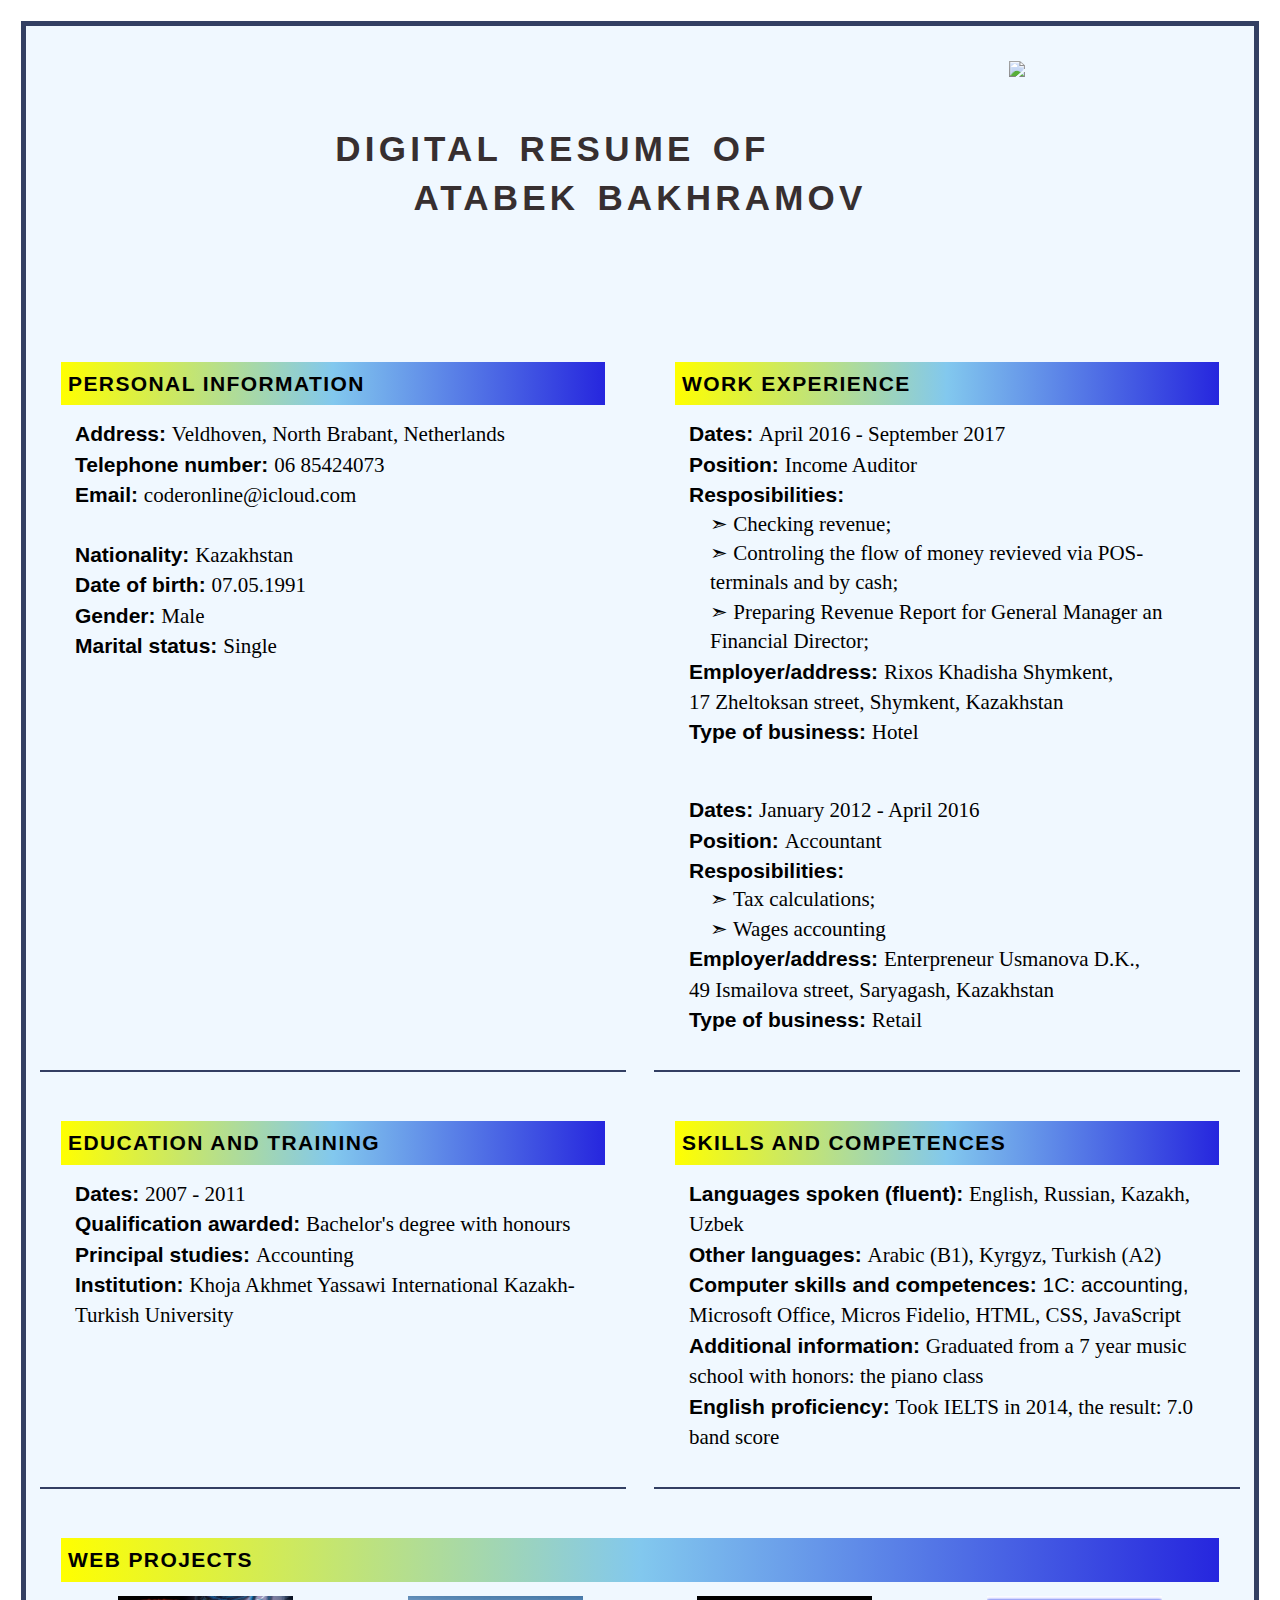
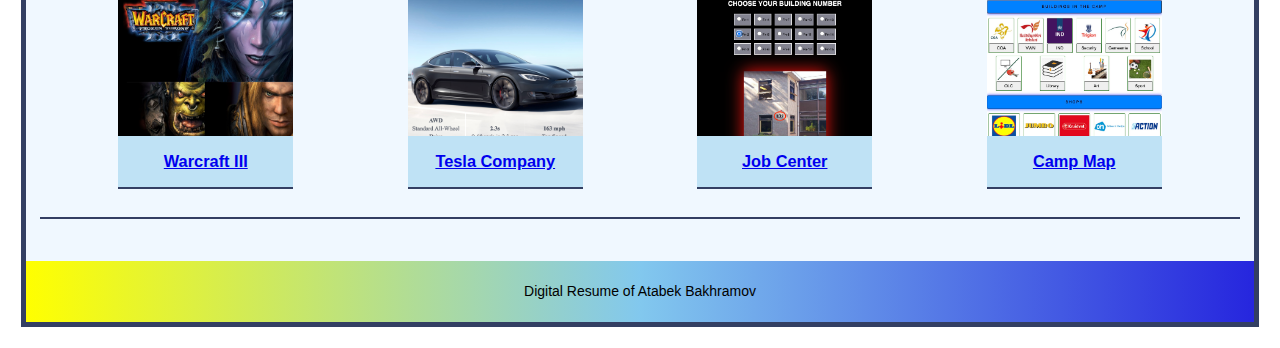
==== week1/Digital_Resume/index.html @ 7cb30e69 "Update index.html" ====
<!DOCTYPE html>
<html lang="en">
<head>
    <meta charset="UTF-8">
    <meta name="viewport" content="width=device-width, initial-scale=1.0">
    <link rel="stylesheet" href="./style.css">
    <title>Digital Resume</title>
</head>
<body>
    <!--The whole page is wrapped in a container-->
    <div class="main-container">

        <!--Header starts: includes a title and a picture-->
        <header>
            <div class="main-pic-container">
                <img src="/images/profile_picture.jpg">
            </div>
            <h1>Digital Resume of<br>Atabek Bakhramov</h1>
        </header>
        <!--Header ends-->

        <!--Personal Info article starts-->
        <article class="personal-info">
            <h2 class="section-headers">Personal Information</h2>
            <ul class="article-list">
                <li class="value-details">Address: <span class="key-details">Veldhoven, North Brabant, Netherlands</span></li>
                <li class="value-details">Telephone number: <span class="key-details">06 85424073</span></li>
                <li class="value-details">Email: <span class="key-details">coderonline@icloud.com</span></li>
                <br>
                <li class="value-details">Nationality: <span class="key-details">Kazakhstan</span></li>
                <li class="value-details">Date of birth: <span class="key-details">07.05.1991</span></li>
                <li class="value-details">Gender: <span class="key-details">Male</span></li>
                <li class="value-details">Marital status: <span class="key-details">Single</span></li>
            </ul>
        </article>
        <!--Personal Info article ends-->

        <!--Work Experience article starts-->
        <article class="work-experience">
            <h2 class="section-headers">Work Experience</h2>
            <!--The first part of Work Experience starts-->
            <ul class="article-list">
                <li class="value-details">Dates: <span class="key-details">April 2016 - September 2017</span></li>
                <li class="value-details">Position: <span class="key-details">Income Auditor</span></li>
                <!--A list item of "Responsibilities" includes sub-unordered list of items-->
                <li class="value-details">Resposibilities: 
                    <ul>
                        <li class="key-details resposibilities">Checking revenue;</li>
                        <li class="key-details resposibilities">Controling the flow of money revieved via POS-terminals and by cash;</li>
                        <li class="key-details resposibilities">Preparing Revenue Report for General Manager an Financial Director;</li>
                    </ul>
                </li>
                <!--Sub-unordered list ends-->
                <li class="value-details">Employer/address: <span class="key-details">Rixos Khadisha Shymkent, <span class="key-details keep-together">17 Zheltoksan</span> street, Shymkent, Kazakhstan</span></li>
                <li class="value-details">Type of business: <span class="key-details">Hotel</span></li>
            </ul>
            <!--The first part of Work Experience ends-->
            <br>
            <!--The second part of Work Experience starts-->
            <ul class="article-list">
                <li class="value-details">Dates: <span class="key-details">January 2012 - April 2016</span></li>
                <li class="value-details">Position: <span class="key-details">Accountant</span></li>
                <!--A list item of "Responsibilities" includes sub-unordered list of items-->
                <li class="value-details">Resposibilities: 
                    <ul>
                        <li class="key-details resposibilities">Tax calculations;</li>
                        <li class="key-details resposibilities">Wages accounting</li>
                    </ul>
                </span></li>
                <!--Sub-unordered list ends-->
                <li class="value-details">Employer/address: <span class="key-details">Enterpreneur Usmanova D.K., <span class="key-details keep-together">49 Ismailova</span> street, Saryagash, Kazakhstan</span></li>
                <li class="value-details">Type of business: <span class="key-details">Retail</span></li>
            </ul>
            <!--The second part of Work Experience ends-->
        </article>
        <!--Work Experience article ends-->

        <!--Web projects article starts: contains one header and four div boxes. 
        Each of it includes a picture and a name linked to the website of the project-->
        <article class="web-projects">
            <h2 class="section-headers">Web Projects</h2>
            <div class="projects-container">
                <div class="project-box">
                    <div class="project-pic-container">
                        <img src="./images/warcrarft.jpg">
                    </div>
                    <a href="https://codepen.io/camelCaseCoder/full/Poqjrjg" target="_blank"><h3 class="project-heading">Warcraft III</h3></a>
                </div>
                <div class="project-box">
                    <div class="project-pic-container">
                        <img src="./images/tesla.png">
                    </div>
                    <a href="https://codepen.io/camelCaseCoder/full/eYJJqOp" target="_blank"><h3 class="project-heading">Tesla Company</h3></a>
                </div>
               <div class="project-box">
                    <div class="project-pic-container">
                        <img src="./images/job_center.png">
                    </div>
                    <a href="https://codepen.io/code_tester/full/dyMXrqJ" target="_blank"><h3 class="project-heading">Job Center</h3></a>
                </div>
                <div class="project-box">
                    <div class="project-pic-container">
                        <img src="./images/camp_map.jpg">
                    </div>
                    <a href="https://codepen.io/code_tester/full/wvGRxQR" target="_blank"><h3 class="project-heading">Camp Map</h3></a>
                </div>
            </div>
        </article>
        <!--Web projects article ends-->

        <!--Education article starts-->
        <article class="education">
            <h2 class="section-headers">Education and Training</h2>
            <ul class="article-list">
                <li class="value-details">Dates: <span class="key-details">2007 - 2011</span></li>
                <li class="value-details">Qualification awarded: <span class="key-details">Bachelor's degree with honours</span></li>
                <li class="value-details">Principal studies: <span class="key-details">Accounting</span></li>
                <li class="value-details">Institution: <span class="key-details">Khoja Akhmet Yassawi International Kazakh-Turkish University</span></li>
            </ul>
        </article>
        <!--Education article ends-->

        <!--Skills article starts-->
        <article class="skills">
            <h2 class="section-headers">Skills and Competences</h2>
            <ul class="article-list">
                <li class="value-details">Languages spoken (fluent): <span class="key-details">English, Russian, Kazakh, Uzbek</span></li>
                <li class="value-details">Other languages: <span class="key-details">Arabic (B1), Kyrgyz, Turkish (A2)</span></li>
                <li class="value-details">Computer skills and competences: <span class="key-details"><span class="keep-together">1C: accounting,</span> Microsoft Office, Micros Fidelio, HTML, CSS, JavaScript</span></li>
                <li class="value-details">Additional information: <span class="key-details">Graduated from a 7 year music school with honors: the piano class</span></li>
                <li class="value-details">English proficiency: <span class="key-details">Took IELTS in 2014, the result: 7.0 band score</span></li>
            </ul>
        </article>
        <!--Skills article ends-->

        <!--The footer starts-->
        <footer>
            <!--It is required to use a "p" tag among "ul, h1, h2, img" tags in the homework. I didn't know where I would use my p tag in the resume. So I am using it here :D-->
            <p>Digital Resume of Atabek Bakhramov</p>
        </footer>
        <!--The footer ends-->

    </div>
    <!--The container ends: Hooray!-->
</body>
</html>
---- week1/Digital_Resume/style.css ----
/* General rules for the web-page start */ 

* {
    margin: 0;
    padding: 0;
    box-sizing: border-box;
    line-height: 1.4; /* https://developer.mozilla.org/en-US/docs/Web/CSS/line-height shows 1.15 unit as "normal". Traversy Media in his videos uses 1.6. I prefer 1.4. */
    font-family: Arial, Helvetica, sans-serif;
}

:root {
    --border: rgb(51, 63, 99);
    --bg-color: linear-gradient(to right, rgb(255, 255, 0), rgb(130, 200, 238), rgb(38, 38, 222));
}

img {
    max-width: 100%;
}

/* General rules for the web-page end */ 

/* The layout of the web-page start */

.main-container {
    display: grid;
    margin: 1.5rem;
    background-color: rgb(240, 248, 255);
    border: 5px solid var(--border);
    grid-template-columns: repeat(5, 1fr);
    grid-template-areas: 
        "header header header header header"
        "personal-info personal-info work-experience work-experience web-projects"
        "education education skills skills ."
        "footer footer footer footer footer";
}

header {
    grid-area: header;
    min-height: 21.5rem;
}

.personal-info {
    grid-area: personal-info;
}

.work-experience {
    grid-area: work-experience;
}

.education {
    grid-area: education;
}

.web-projects {
    grid-area: web-projects;
}

.skills {
    grid-area: skills;
}

footer {
    grid-area: footer;
}

/* The layout of the web-page end */

/* Header's elements start */

.main-pic-container {
    float: right;
    width: 12.5rem;
    position: relative;
    top: 2.5rem;
    right: 5rem;
}

header h1 {
    font-size: 2.5rem;
    position: relative;
    top: 7rem;
    text-align: center;
    text-transform: uppercase;
    letter-spacing: 0.3rem;
    word-spacing: 0.3rem;
    color: rgb(55, 47, 48);
    /* -webkit-text-stroke: 0.1rem rgb(194, 233, 51); */
}

/* Header's elements end */

/* Article's rules start */

article {
    margin: 1rem;
    padding: 1.5rem;
    border-bottom: 0.2rem solid var(--border);
}

article .section-headers {
    padding: 0.5rem;
    background-image: var(--bg-color);
    letter-spacing: 0.1rem;
    text-transform: uppercase;
}

ul.article-list {
    list-style: none;
    list-style-position: inside;
    padding: 1rem;
    font-size: 1.5rem;
}

li.value-details {
    font-weight: bold;
    font-family: 'Lucida Sans', Arial, sans-serif;
}

.key-details {
    font-weight: initial;
    font-family: 'Times New Roman', Times, serif;
}

li.resposibilities {
    list-style: none;
    padding-left: 1.5rem;
}

li.resposibilities::before { 
    content: "➣ "; 
}

span.keep-together {
    white-space: nowrap;
}

/* Article's rules end */

/* Rules for the Web projects section start */

.projects-container {
    display: flex;
    flex-direction: column;
    align-items: center;
    margin-top: 0.5rem;
}

.project-box {
    margin: 0.5rem;
    width: 12.5rem;
    background-color: rgb(191, 226, 245);
    border-bottom: 2px solid var(--border);
}

.project-pic-container {
    height: 10rem;
    overflow: hidden;
}

h3.project-heading {
    padding: 1rem;
    text-align: center;
}

.project-box a {
    /* text-decoration: none; */
}

.project-box a:hover {
    color: red;
}

/* Rules for the Web projects section end */

/* Selectors for the Footer start */

footer {
    margin-top: 2rem;
    background-image: var(--bg-color);

}

footer p {
    font-size: 1rem;
    padding: 1.5rem;
    text-align: center;
}

/* Selectors for the Footer end */

/* All Media Queries */

@media only screen and (max-width: 1420px) {
    html {
        font-size: 14px;
    }

    .main-container {
        grid-template-columns: repeat(2, 1fr);
        grid-template-areas: 
            "header header"
            "personal-info work-experience"
            "education skills"
            "web-projects web-projects"
            "footer footer";
    }

    .projects-container {
        flex-direction: row;
        align-items: initial;
        justify-content: space-around;
    }
}

@media only screen and (max-width: 990px) {
    html {
        font-size: 10px;
    }

    .main-container {
        grid-template-columns: repeat(1, 1fr);
        grid-template-areas: 
            "header"
            "personal-info"
            "work-experience"
            "education"
            "skills"
            "web-projects"
            "footer";
    }

    .projects-container {
        flex-wrap: wrap;
    }
}

@media only screen and (max-width: 600px) {
    header {
        min-height: 13rem;
    }

    .main-pic-container {
        width: 10rem;
        top: 1.5rem;
        right: 2.5rem;
        margin-left: 1.5rem;
    }

    header h1 {
        font-size: 2rem;
        top: 4.5rem;
        letter-spacing: initial;
        word-spacing: initial;
    }
}

@media only screen and (max-width: 420px) {
    .main-pic-container {
        top: 1rem;
        right: 1rem;
    }

    header h1 {
        margin: 0.8rem;
        font-size: 1.5rem;
    }
}

/* Finished! Hooray! :) */
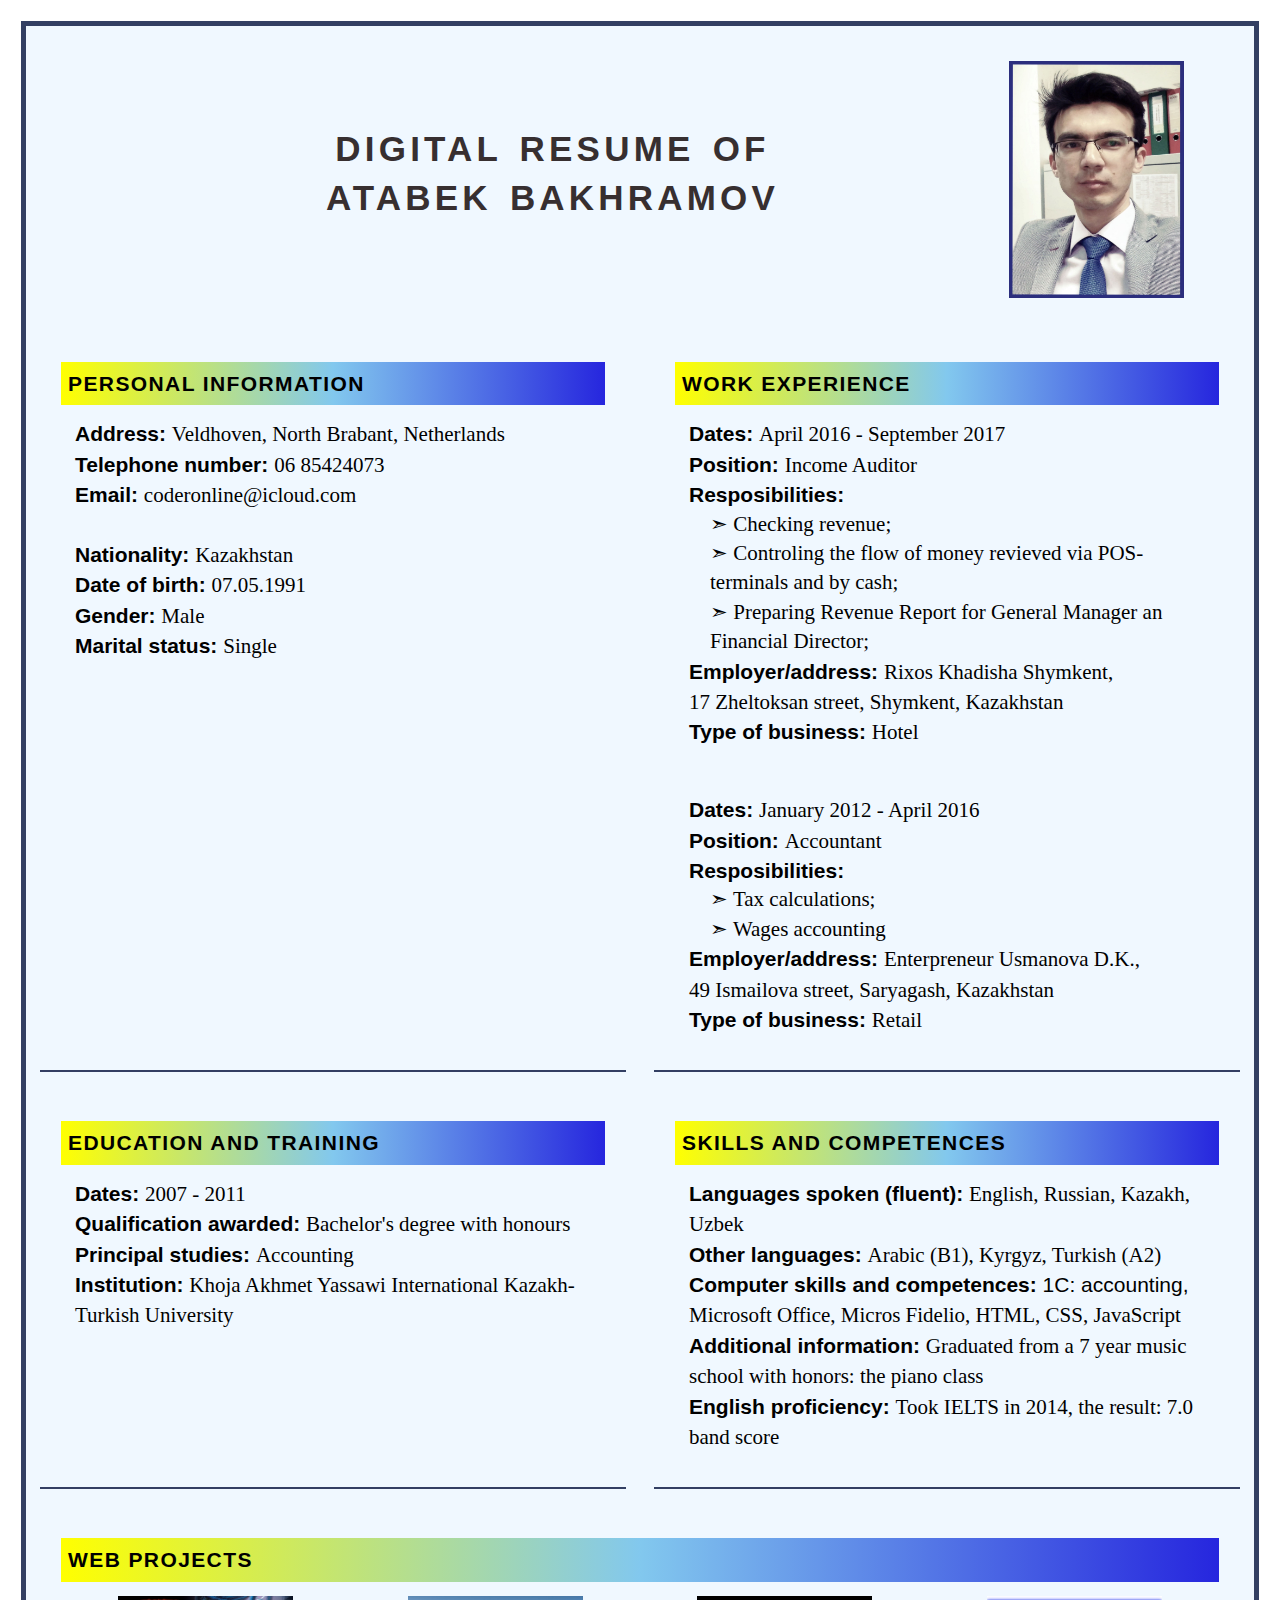
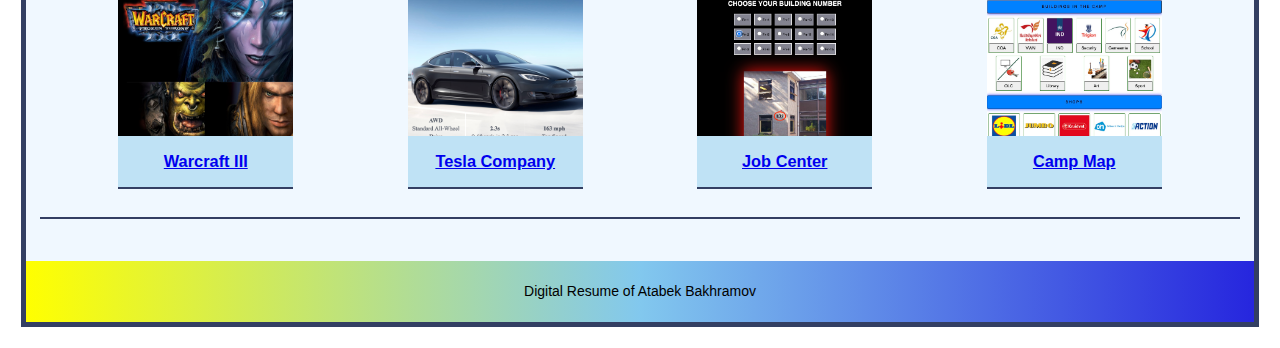
==== commit 078b4a7c: "Update index.html" ====
--- a/week1/Digital_Resume/index.html
+++ b/week1/Digital_Resume/index.html
@@ -13,7 +13,7 @@
         <!--Header starts: includes a title and a picture-->
         <header>
             <div class="main-pic-container">
-                <img src="/images/profile_picture.jpg">
+                <img src="./images/profile_picture.jpg">
             </div>
             <h1>Digital Resume of<br>Atabek Bakhramov</h1>
         </header>
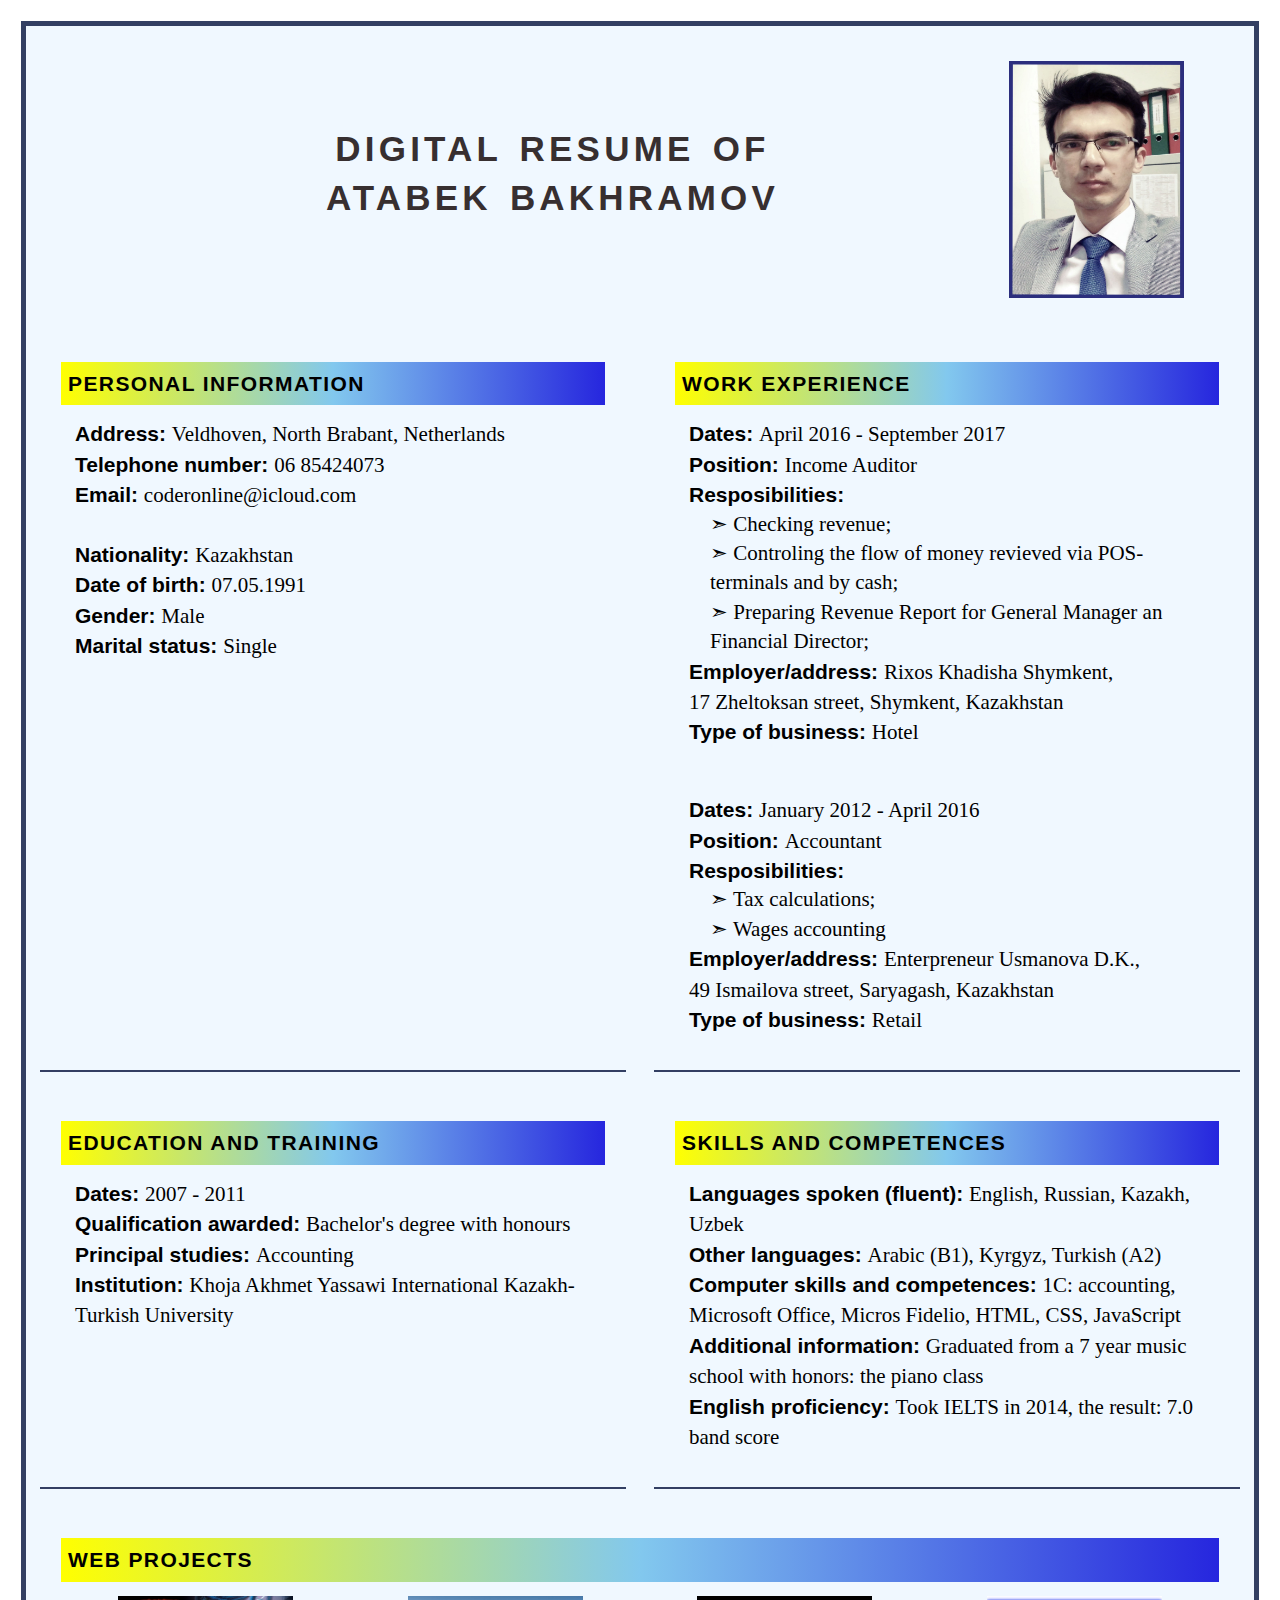
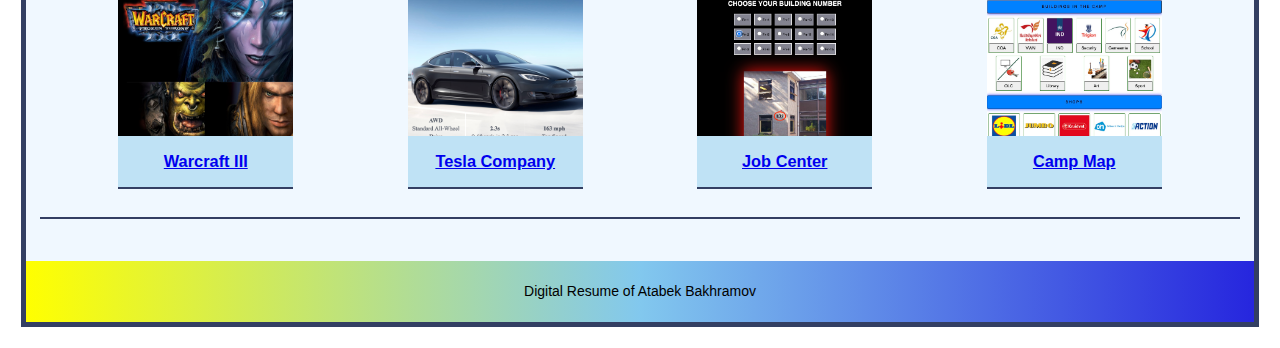
==== commit 8a2371cb: "added class of key-details to the span tag" ====
--- a/week1/Digital_Resume/index.html
+++ b/week1/Digital_Resume/index.html
@@ -126,7 +126,7 @@
             <ul class="article-list">
                 <li class="value-details">Languages spoken (fluent): <span class="key-details">English, Russian, Kazakh, Uzbek</span></li>
                 <li class="value-details">Other languages: <span class="key-details">Arabic (B1), Kyrgyz, Turkish (A2)</span></li>
-                <li class="value-details">Computer skills and competences: <span class="key-details"><span class="keep-together">1C: accounting,</span> Microsoft Office, Micros Fidelio, HTML, CSS, JavaScript</span></li>
+                <li class="value-details">Computer skills and competences: <span class="key-details"><span class="key-details keep-together">1C: accounting,</span> Microsoft Office, Micros Fidelio, HTML, CSS, JavaScript</span></li>
                 <li class="value-details">Additional information: <span class="key-details">Graduated from a 7 year music school with honors: the piano class</span></li>
                 <li class="value-details">English proficiency: <span class="key-details">Took IELTS in 2014, the result: 7.0 band score</span></li>
             </ul>
--- a/week1/Digital_Resume/style.css
+++ b/week1/Digital_Resume/style.css
@@ -162,10 +162,6 @@
     text-align: center;
 }
 
-.project-box a {
-    /* text-decoration: none; */
-}
-
 .project-box a:hover {
     color: red;
 }
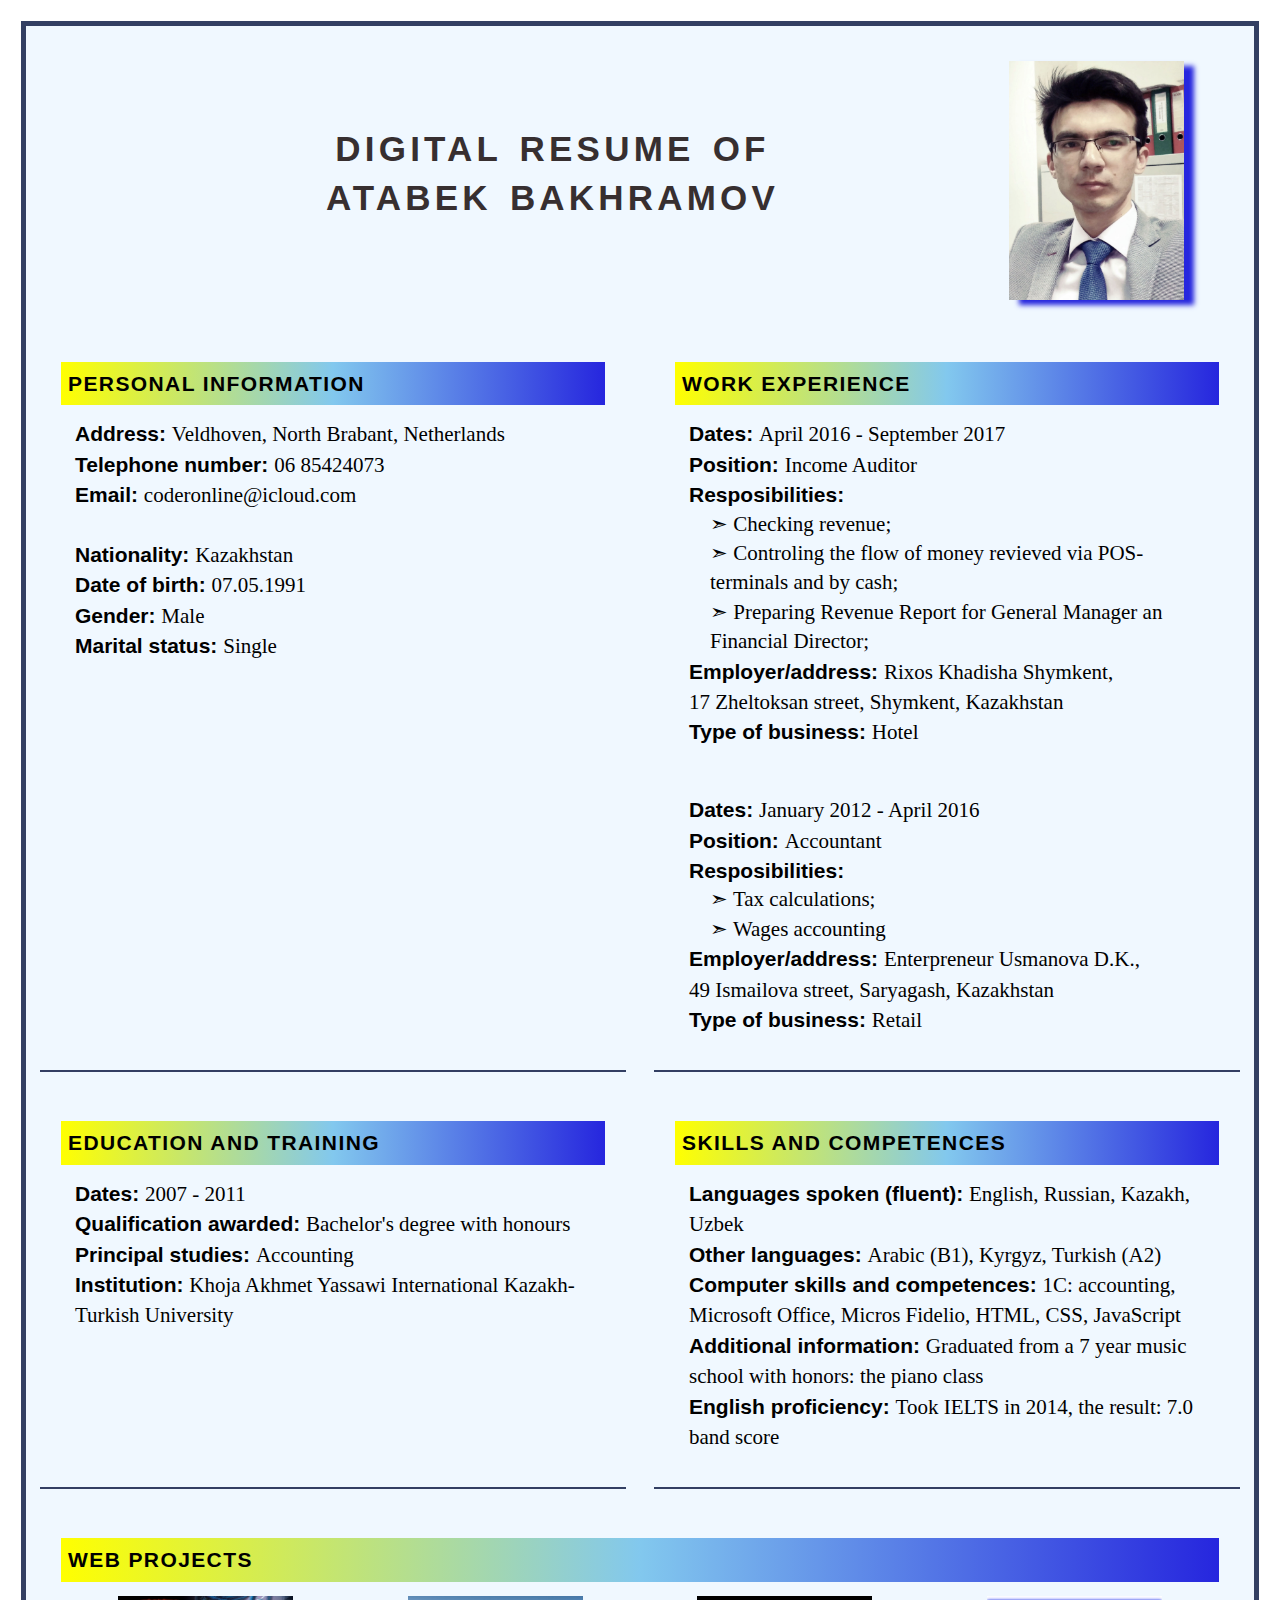
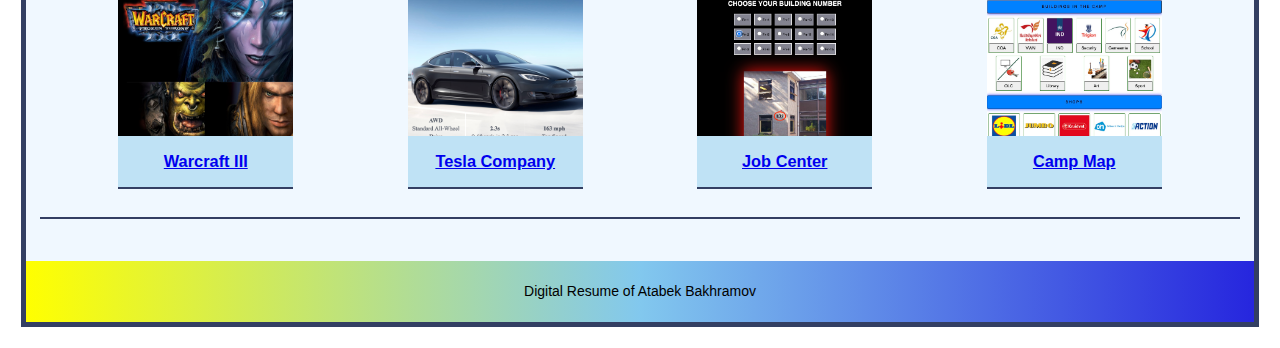
==== commit a5881227: "replaced the profile picture and added box-shadow to the profile picture" ====
--- a/week1/Digital_Resume/index.html
+++ b/week1/Digital_Resume/index.html
@@ -13,7 +13,7 @@
         <!--Header starts: includes a title and a picture-->
         <header>
             <div class="main-pic-container">
-                <img src="./images/profile_picture.jpg">
+                <img src="./assets/profile_picture.png">
             </div>
             <h1>Digital Resume of<br>Atabek Bakhramov</h1>
         </header>
@@ -82,25 +82,25 @@
             <div class="projects-container">
                 <div class="project-box">
                     <div class="project-pic-container">
-                        <img src="./images/warcrarft.jpg">
+                        <img src="./assets/warcrarft.jpg">
                     </div>
                     <a href="https://codepen.io/camelCaseCoder/full/Poqjrjg" target="_blank"><h3 class="project-heading">Warcraft III</h3></a>
                 </div>
                 <div class="project-box">
                     <div class="project-pic-container">
-                        <img src="./images/tesla.png">
+                        <img src="./assets/tesla.png">
                     </div>
                     <a href="https://codepen.io/camelCaseCoder/full/eYJJqOp" target="_blank"><h3 class="project-heading">Tesla Company</h3></a>
                 </div>
                <div class="project-box">
                     <div class="project-pic-container">
-                        <img src="./images/job_center.png">
+                        <img src="./assets/job_center.png">
                     </div>
                     <a href="https://codepen.io/code_tester/full/dyMXrqJ" target="_blank"><h3 class="project-heading">Job Center</h3></a>
                 </div>
                 <div class="project-box">
                     <div class="project-pic-container">
-                        <img src="./images/camp_map.jpg">
+                        <img src="./assets/camp_map.jpg">
                     </div>
                     <a href="https://codepen.io/code_tester/full/wvGRxQR" target="_blank"><h3 class="project-heading">Camp Map</h3></a>
                 </div>
--- a/week1/Digital_Resume/style.css
+++ b/week1/Digital_Resume/style.css
@@ -75,6 +75,10 @@
     right: 5rem;
 }
 
+.main-pic-container img {
+    box-shadow: 10px 5px 5px rgb(38, 38, 222);
+}
+
 header h1 {
     font-size: 2.5rem;
     position: relative;
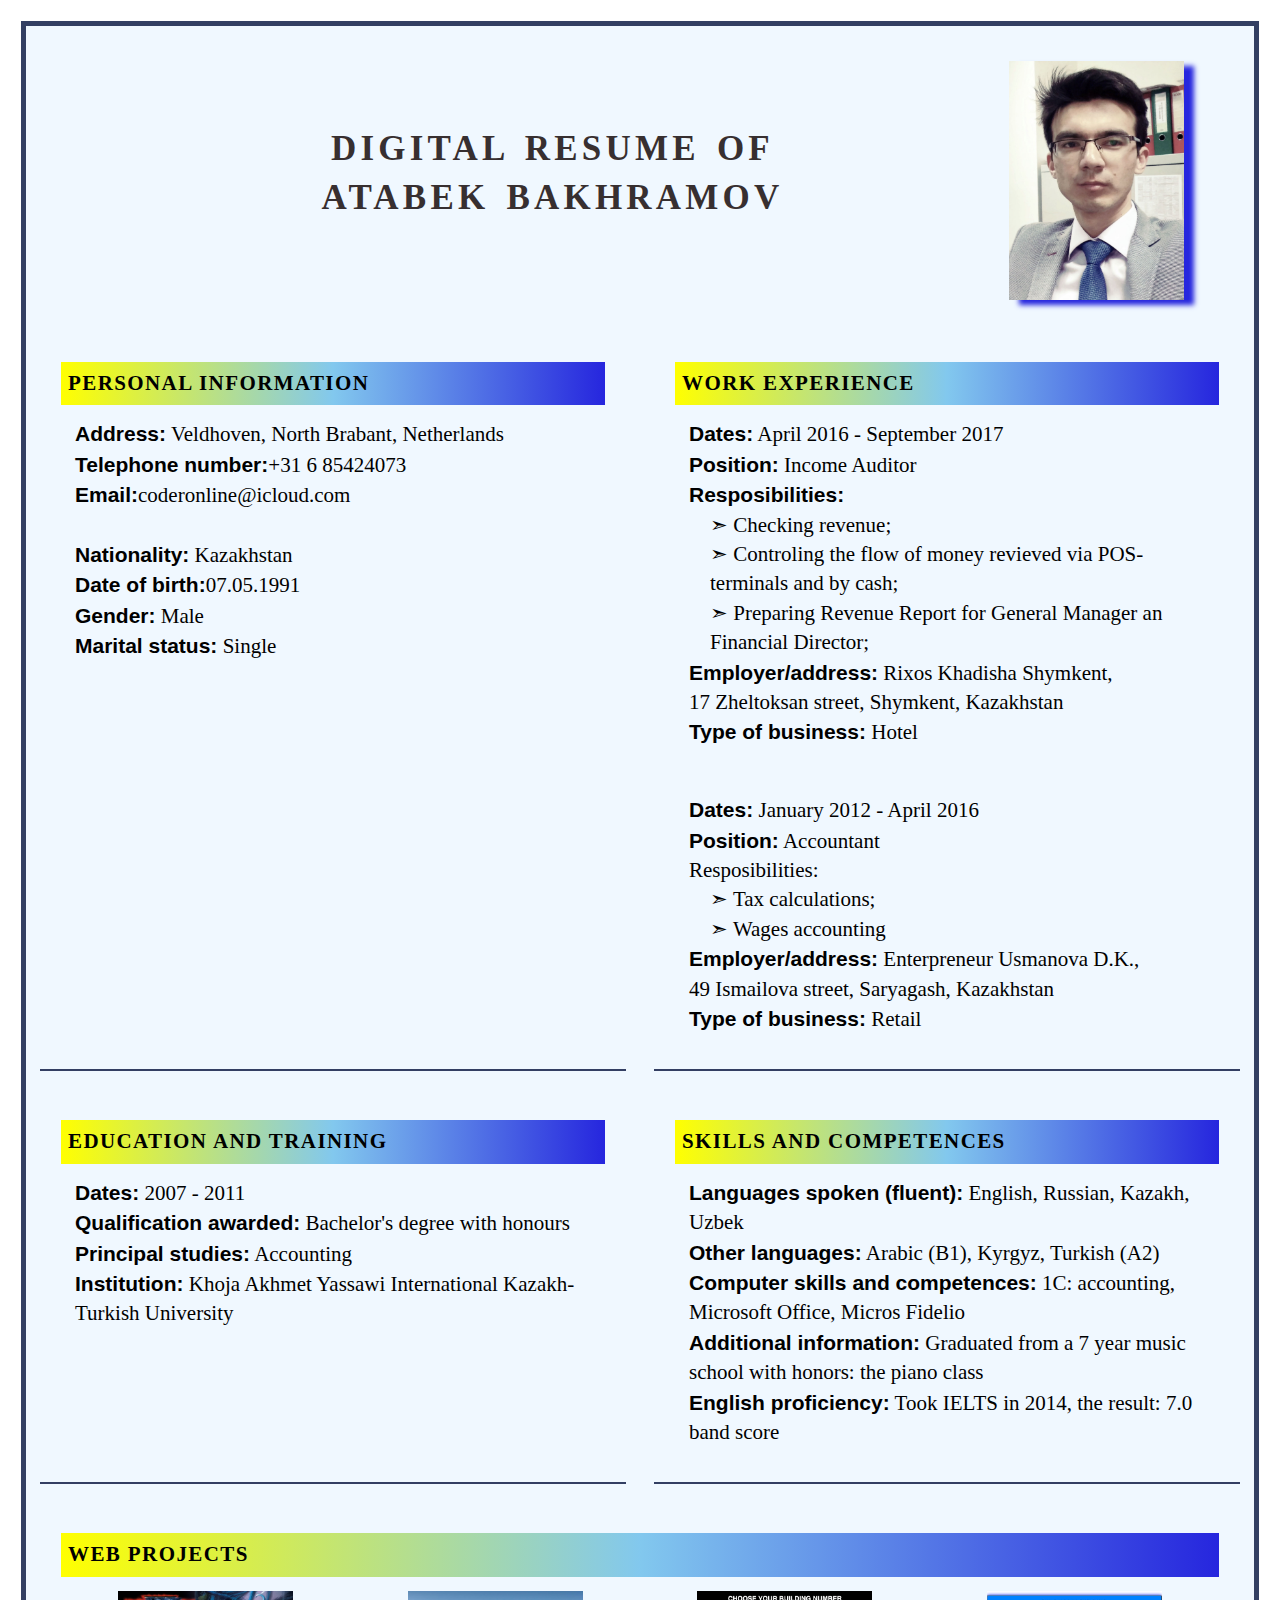
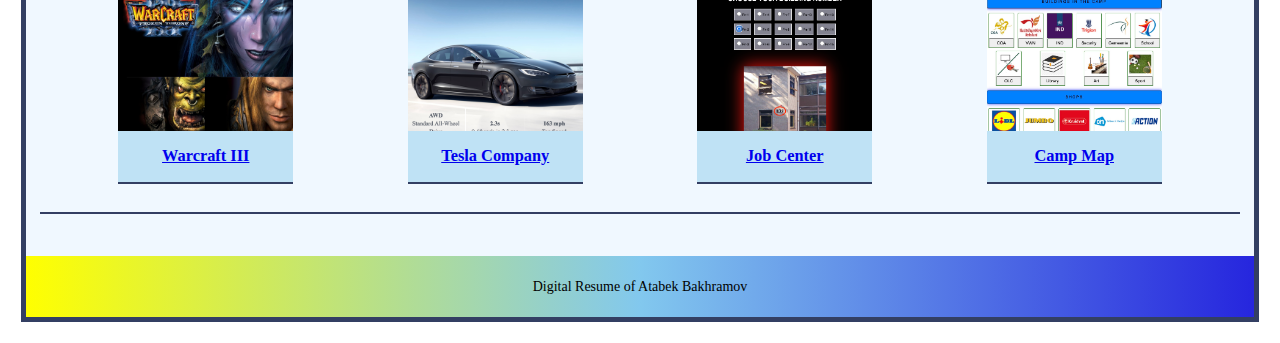
==== commit a8277041: "deleted a class of key-details and redundant span tags" ====
--- a/week1/Digital_Resume/index.html
+++ b/week1/Digital_Resume/index.html
@@ -23,14 +23,14 @@
         <article class="personal-info">
             <h2 class="section-headers">Personal Information</h2>
             <ul class="article-list">
-                <li class="value-details">Address: <span class="key-details">Veldhoven, North Brabant, Netherlands</span></li>
-                <li class="value-details">Telephone number: <span class="key-details">06 85424073</span></li>
-                <li class="value-details">Email: <span class="key-details">coderonline@icloud.com</span></li>
+                <li><span class="value-details">Address:</span> Veldhoven, North Brabant, Netherlands</li>
+                <li><span class="value-details">Telephone number:</span>+31 6 85424073</li>
+                <li><span class="value-details">Email:</span>coderonline@icloud.com</li>
                 <br>
-                <li class="value-details">Nationality: <span class="key-details">Kazakhstan</span></li>
-                <li class="value-details">Date of birth: <span class="key-details">07.05.1991</span></li>
-                <li class="value-details">Gender: <span class="key-details">Male</span></li>
-                <li class="value-details">Marital status: <span class="key-details">Single</span></li>
+                <li><span class="value-details">Nationality:</span> Kazakhstan</li>
+                <li><span class="value-details">Date of birth:</span>07.05.1991</li>
+                <li><span class="value-details">Gender:</span> Male</li>
+                <li><span class="value-details">Marital status:</span> Single</li>
             </ul>
         </article>
         <!--Personal Info article ends-->
@@ -40,36 +40,36 @@
             <h2 class="section-headers">Work Experience</h2>
             <!--The first part of Work Experience starts-->
             <ul class="article-list">
-                <li class="value-details">Dates: <span class="key-details">April 2016 - September 2017</span></li>
-                <li class="value-details">Position: <span class="key-details">Income Auditor</span></li>
+                <li><span class="value-details">Dates:</span> April 2016 - September 2017</li>
+                <li><span class="value-details">Position:</span> Income Auditor</li>
                 <!--A list item of "Responsibilities" includes sub-unordered list of items-->
-                <li class="value-details">Resposibilities: 
+                <li><span class="value-details">Resposibilities:</span>
                     <ul>
-                        <li class="key-details resposibilities">Checking revenue;</li>
-                        <li class="key-details resposibilities">Controling the flow of money revieved via POS-terminals and by cash;</li>
-                        <li class="key-details resposibilities">Preparing Revenue Report for General Manager an Financial Director;</li>
+                        <li class="resposibilities">Checking revenue;</li>
+                        <li class="resposibilities">Controling the flow of money revieved via POS-terminals and by cash;</li>
+                        <li class="resposibilities">Preparing Revenue Report for General Manager an Financial Director;</li>
                     </ul>
                 </li>
                 <!--Sub-unordered list ends-->
-                <li class="value-details">Employer/address: <span class="key-details">Rixos Khadisha Shymkent, <span class="key-details keep-together">17 Zheltoksan</span> street, Shymkent, Kazakhstan</span></li>
-                <li class="value-details">Type of business: <span class="key-details">Hotel</span></li>
+                <li><span class="value-details">Employer/address:</span> Rixos Khadisha Shymkent, <span class="keep-together">17 Zheltoksan</span> street, Shymkent, Kazakhstan</li>
+                <li><span class="value-details">Type of business:</span> Hotel</li>
             </ul>
             <!--The first part of Work Experience ends-->
             <br>
             <!--The second part of Work Experience starts-->
             <ul class="article-list">
-                <li class="value-details">Dates: <span class="key-details">January 2012 - April 2016</span></li>
-                <li class="value-details">Position: <span class="key-details">Accountant</span></li>
+                <li><span class="value-details">Dates:</span> January 2012 - April 2016</li>
+                <li><span class="value-details">Position:</span> Accountant</li>
                 <!--A list item of "Responsibilities" includes sub-unordered list of items-->
                 <li class="value-details">Resposibilities: 
                     <ul>
-                        <li class="key-details resposibilities">Tax calculations;</li>
-                        <li class="key-details resposibilities">Wages accounting</li>
+                        <li class="resposibilities">Tax calculations;</li>
+                        <li class="resposibilities">Wages accounting</li>
                     </ul>
                 </span></li>
                 <!--Sub-unordered list ends-->
-                <li class="value-details">Employer/address: <span class="key-details">Enterpreneur Usmanova D.K., <span class="key-details keep-together">49 Ismailova</span> street, Saryagash, Kazakhstan</span></li>
-                <li class="value-details">Type of business: <span class="key-details">Retail</span></li>
+                <li><span class="value-details">Employer/address:</span> Enterpreneur Usmanova D.K., <span class="keep-together">49 Ismailova</span> street, Saryagash, Kazakhstan</li>
+                <li><span class="value-details">Type of business:</span> Retail</li>
             </ul>
             <!--The second part of Work Experience ends-->
         </article>
@@ -112,10 +112,10 @@
         <article class="education">
             <h2 class="section-headers">Education and Training</h2>
             <ul class="article-list">
-                <li class="value-details">Dates: <span class="key-details">2007 - 2011</span></li>
-                <li class="value-details">Qualification awarded: <span class="key-details">Bachelor's degree with honours</span></li>
-                <li class="value-details">Principal studies: <span class="key-details">Accounting</span></li>
-                <li class="value-details">Institution: <span class="key-details">Khoja Akhmet Yassawi International Kazakh-Turkish University</span></li>
+                <li><span class="value-details">Dates:</span> 2007 - 2011</li>
+                <li><span class="value-details">Qualification awarded:</span> Bachelor's degree with honours</li>
+                <li><span class="value-details">Principal studies:</span> Accounting</li>
+                <li><span class="value-details">Institution:</span> Khoja Akhmet Yassawi International Kazakh-Turkish University</li>
             </ul>
         </article>
         <!--Education article ends-->
@@ -124,11 +124,11 @@
         <article class="skills">
             <h2 class="section-headers">Skills and Competences</h2>
             <ul class="article-list">
-                <li class="value-details">Languages spoken (fluent): <span class="key-details">English, Russian, Kazakh, Uzbek</span></li>
-                <li class="value-details">Other languages: <span class="key-details">Arabic (B1), Kyrgyz, Turkish (A2)</span></li>
-                <li class="value-details">Computer skills and competences: <span class="key-details"><span class="key-details keep-together">1C: accounting,</span> Microsoft Office, Micros Fidelio, HTML, CSS, JavaScript</span></li>
-                <li class="value-details">Additional information: <span class="key-details">Graduated from a 7 year music school with honors: the piano class</span></li>
-                <li class="value-details">English proficiency: <span class="key-details">Took IELTS in 2014, the result: 7.0 band score</span></li>
+                <li><span class="value-details">Languages spoken (fluent):</span> English, Russian, Kazakh, Uzbek</li>
+                <li><span class="value-details">Other languages:</span> Arabic (B1), Kyrgyz, Turkish (A2)</li>
+                <li><span class="value-details">Computer skills and competences:</span> <span class="keep-together">1C: accounting,</span> Microsoft Office, Micros Fidelio</li>
+                <li><span class="value-details">Additional information:</span> Graduated from a 7 year music school with honors: the piano class</li>
+                <li><span class="value-details">English proficiency:</span> Took IELTS in 2014, the result: 7.0 band score</li>
             </ul>
         </article>
         <!--Skills article ends-->
--- a/week1/Digital_Resume/style.css
+++ b/week1/Digital_Resume/style.css
@@ -5,12 +5,15 @@
     padding: 0;
     box-sizing: border-box;
     line-height: 1.4; /* https://developer.mozilla.org/en-US/docs/Web/CSS/line-height shows 1.15 unit as "normal". Traversy Media in his videos uses 1.6. I prefer 1.4. */
-    font-family: Arial, Helvetica, sans-serif;
 }
 
 :root {
     --border: rgb(51, 63, 99);
     --bg-color: linear-gradient(to right, rgb(255, 255, 0), rgb(130, 200, 238), rgb(38, 38, 222));
+}
+
+body {
+    font-family: 'Times New Roman', Times, serif;
 }
 
 img {
@@ -115,14 +118,9 @@
     font-size: 1.5rem;
 }
 
-li.value-details {
+span.value-details {
     font-weight: bold;
     font-family: 'Lucida Sans', Arial, sans-serif;
-}
-
-.key-details {
-    font-weight: initial;
-    font-family: 'Times New Roman', Times, serif;
 }
 
 li.resposibilities {
@@ -264,6 +262,10 @@
         margin: 0.8rem;
         font-size: 1.5rem;
     }
+
+    .main-pic-container img {
+        box-shadow: initial;
+    }
 }
 
 /* Finished! Hooray! :) */
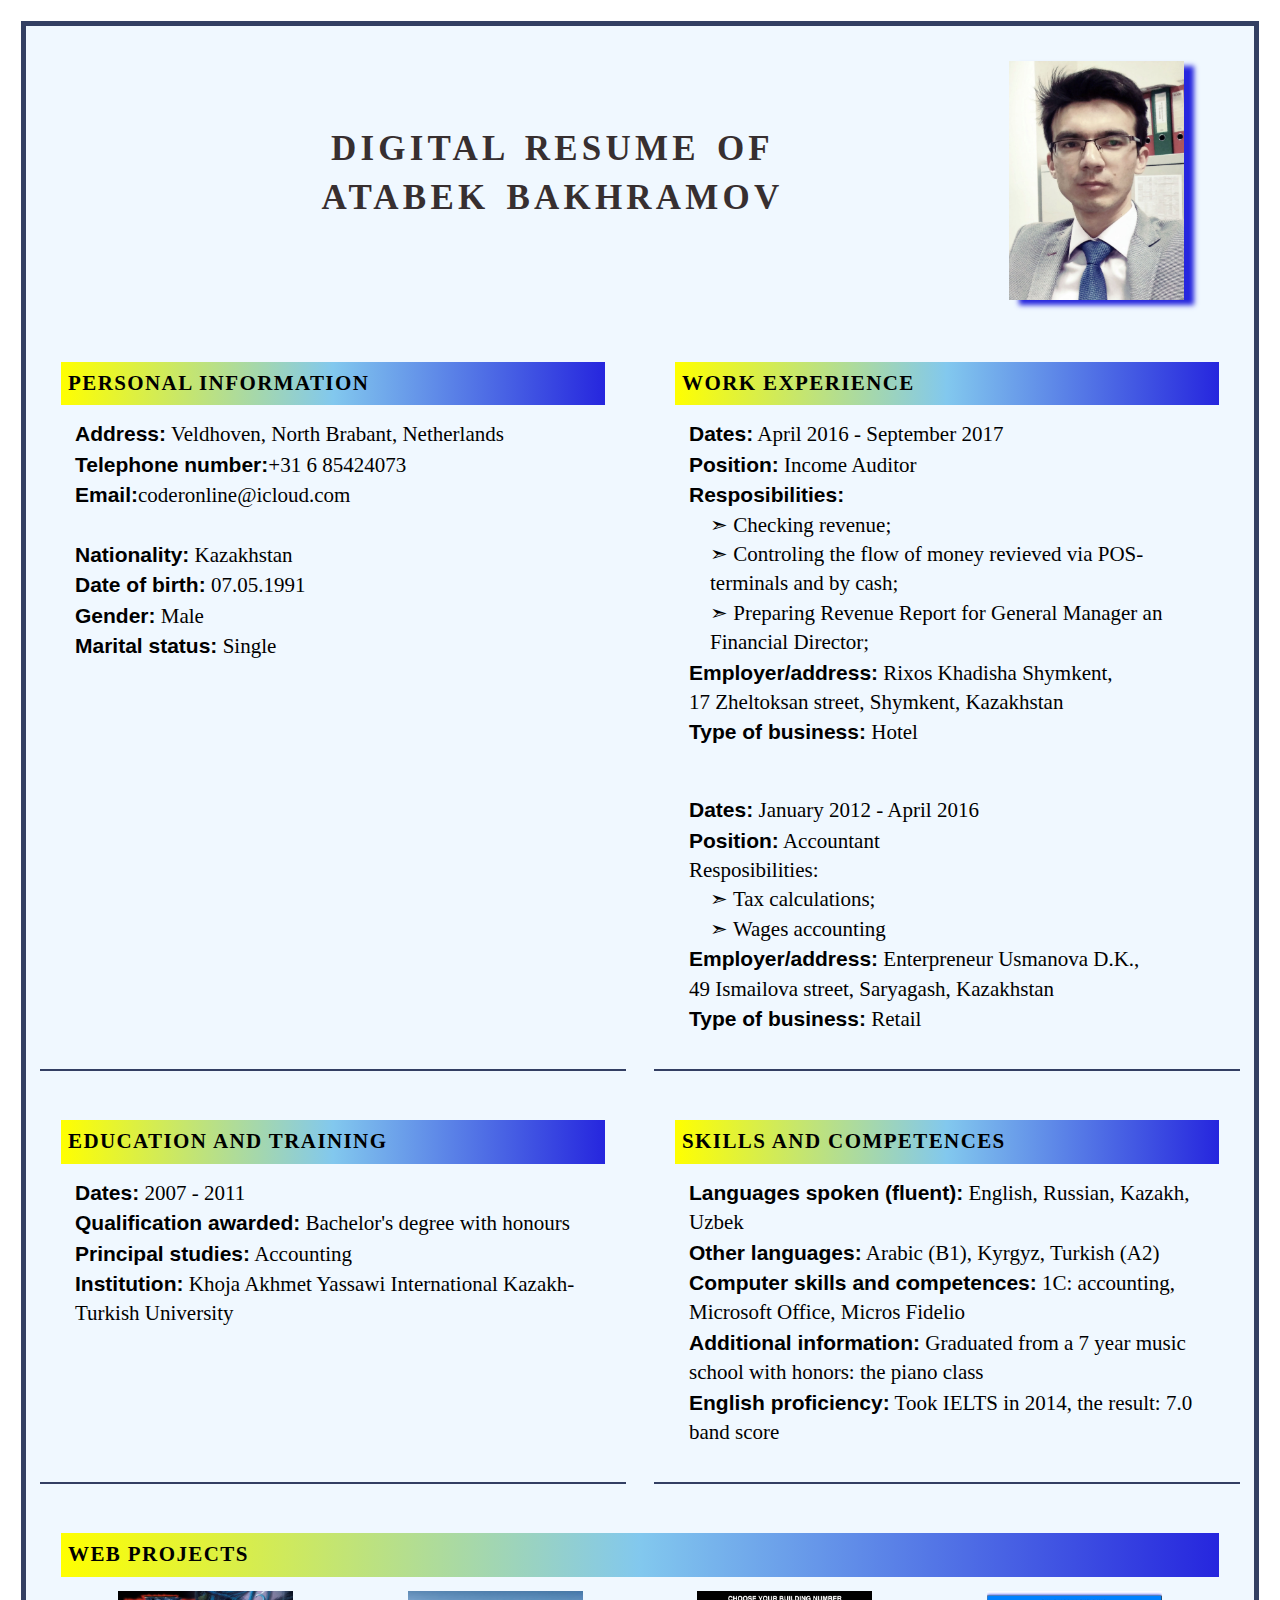
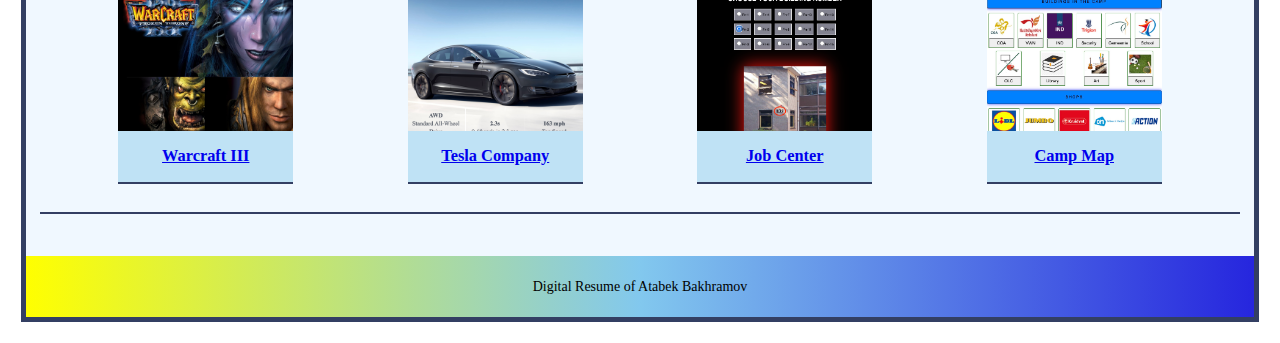
==== commit e8d5f418: "added one space, nothing more" ====
--- a/week1/Digital_Resume/index.html
+++ b/week1/Digital_Resume/index.html
@@ -28,7 +28,7 @@
                 <li><span class="value-details">Email:</span>coderonline@icloud.com</li>
                 <br>
                 <li><span class="value-details">Nationality:</span> Kazakhstan</li>
-                <li><span class="value-details">Date of birth:</span>07.05.1991</li>
+                <li><span class="value-details">Date of birth:</span> 07.05.1991</li>
                 <li><span class="value-details">Gender:</span> Male</li>
                 <li><span class="value-details">Marital status:</span> Single</li>
             </ul>
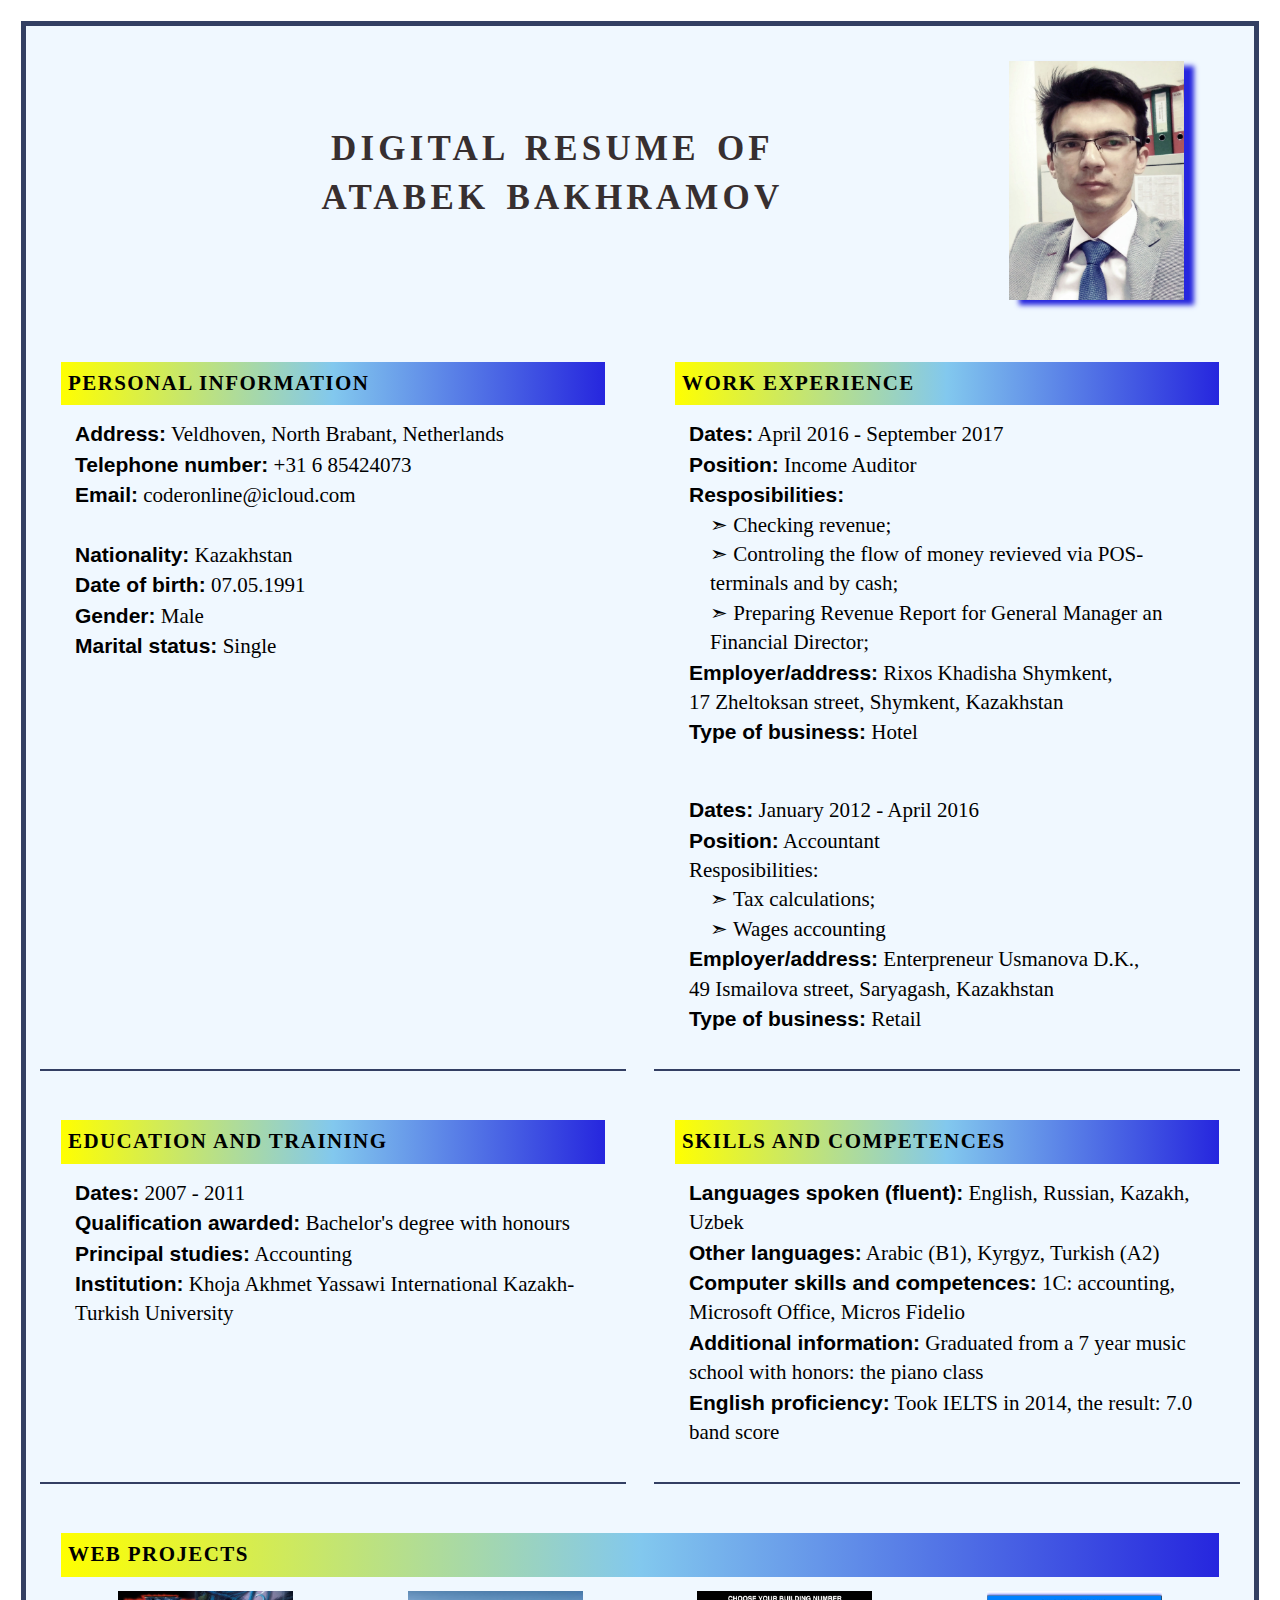
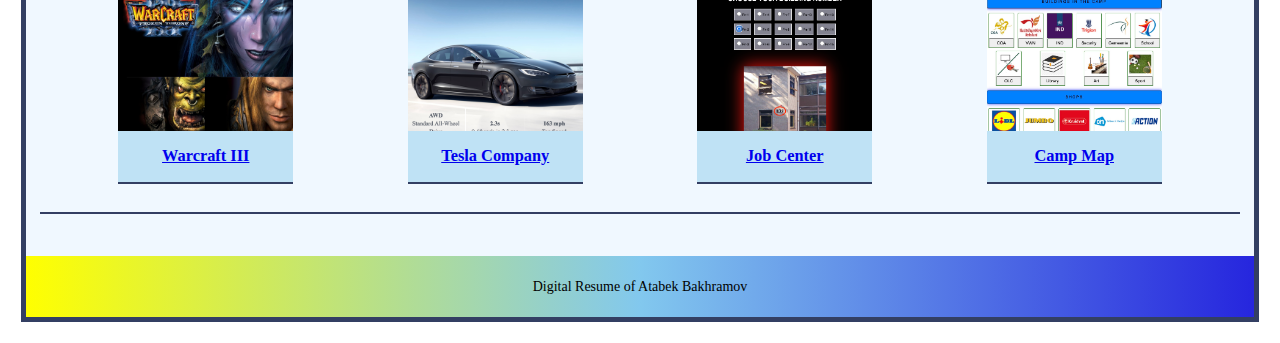
==== commit 9e0c40f5: "missed some more spaces" ====
--- a/week1/Digital_Resume/index.html
+++ b/week1/Digital_Resume/index.html
@@ -24,8 +24,8 @@
             <h2 class="section-headers">Personal Information</h2>
             <ul class="article-list">
                 <li><span class="value-details">Address:</span> Veldhoven, North Brabant, Netherlands</li>
-                <li><span class="value-details">Telephone number:</span>+31 6 85424073</li>
-                <li><span class="value-details">Email:</span>coderonline@icloud.com</li>
+                <li><span class="value-details">Telephone number:</span> +31 6 85424073</li>
+                <li><span class="value-details">Email:</span> coderonline@icloud.com</li>
                 <br>
                 <li><span class="value-details">Nationality:</span> Kazakhstan</li>
                 <li><span class="value-details">Date of birth:</span> 07.05.1991</li>
